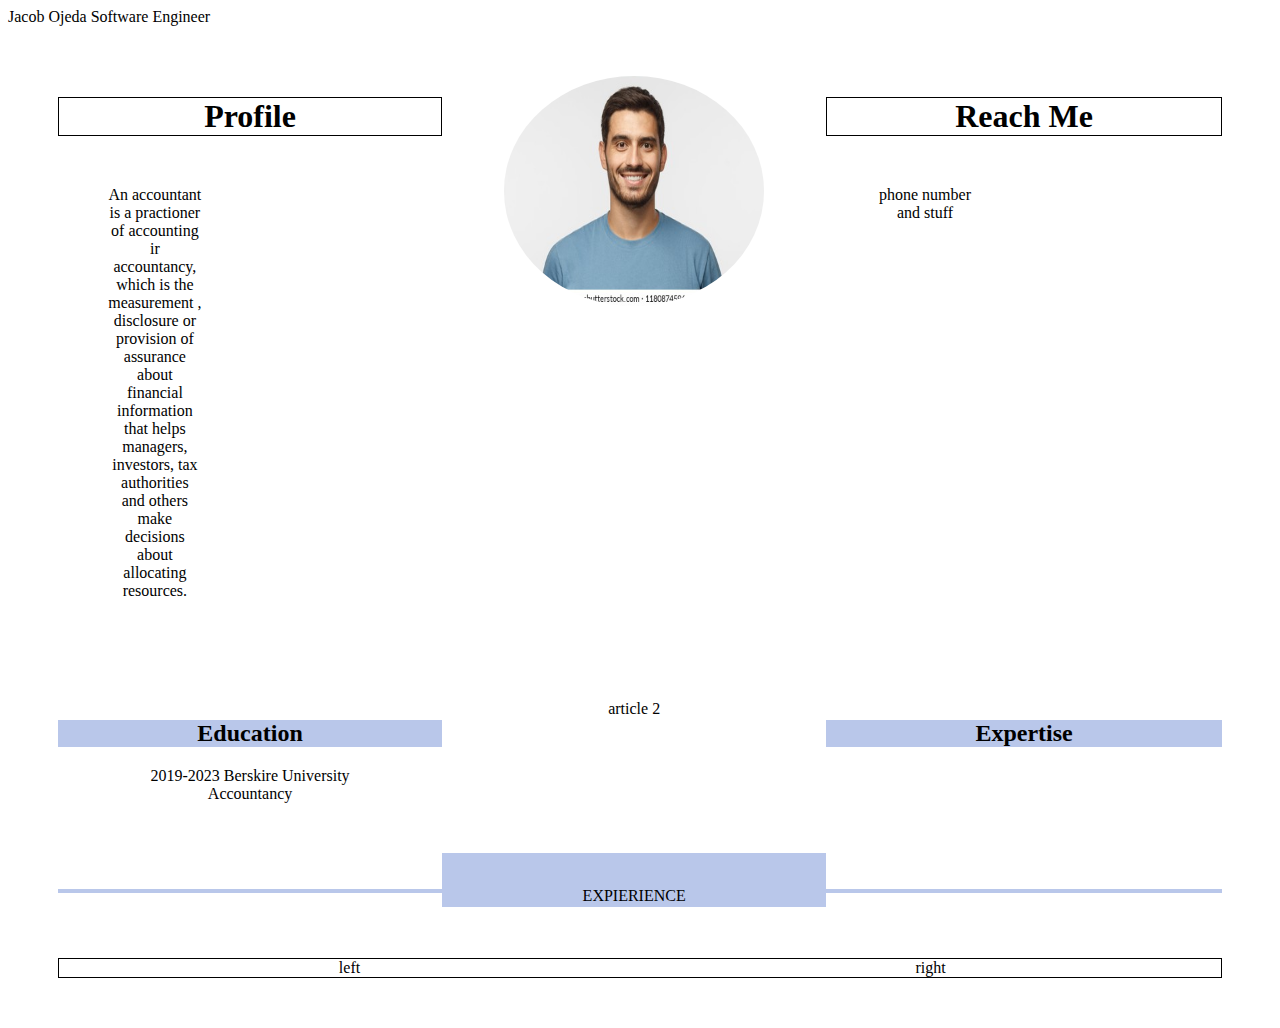
==== Resume/index.html @ f27d13d7 "Started the portfolio" ====
<!DOCTYPE html>
<html lang="en">
<head>
    <meta charset="UTF-8">
    <meta http-equiv="X-UA-Compatible" content="IE=edge">
    <meta name="viewport" content="width=device-width, initial-scale=1.0">
    <title>Jacob's Resume</title>
    <link rel="stylesheet" href="style.css">
</head>
<body>
    <header>
        Jacob Ojeda
        Software Engineer
    </header>

    <section>
    
        <article>
            <h1>
                Profile
            </h1>
            <section>
                An accountant is a practioner of accounting ir accountancy, which is the measurement
                , disclosure or provision of assurance about financial information that helps managers,
                investors, tax authorities and others make decisions about allocating resources.
            </section>
        </article>

        <article>
            <img class="image" src="stockphoto.jpg" alt="headshot">
        </article>

        <article>
            <h1>
                Reach Me
            </h1>
            <section>
                phone number and stuff
            </section>
        </article>

    </section>

    <section>

        <article>
            
            <h2>Education</h2>

            <div class="bold">
                2019-2023
                Berskire University
            </div>

            <div>
                Accountancy
            </div>
            
        </article>

        <article>
            article 2
        </article>
        
        <article>

            <h2>Expertise</h2>
            
        </article>

    </section>
   
    <section>
        <article class="side">

        </article>

        <article class="middle">
            EXPIERIENCE
        </article>

        <article class="side">

        </article>
    </section>

    <footer>
        <article>
            left
        </article>
        <article>
            right
        </article>
</body>
</html>
---- Resume/style.css ----
h1{
    border: 1px solid black;
}

h2{
    text-align: center;
    background-color: rgb(185, 199, 234);
}

section{
    
    display: grid;
    margin: 50px;
    grid-template-columns: 33% 33% 34%;
}

article{
    /* border: 1px solid black; */
    text-align: center;
}

footer{
    border: 1px solid black;
    margin: 50px;
    display: grid;
    grid-template-columns: 50% 50%;
}

.image{
    height: 230px;
    width: 260px;
    border-radius: 100%;
}

.side{
    background-color: rgb(185, 199, 234);
    height: 4px;
    margin-top: 36px;
    margin-bottom: 15px;
}

.middle{
    text-align: center;
    height: 20px;
    background-color: rgb(185, 199, 234);
    padding-top: 34px;
}
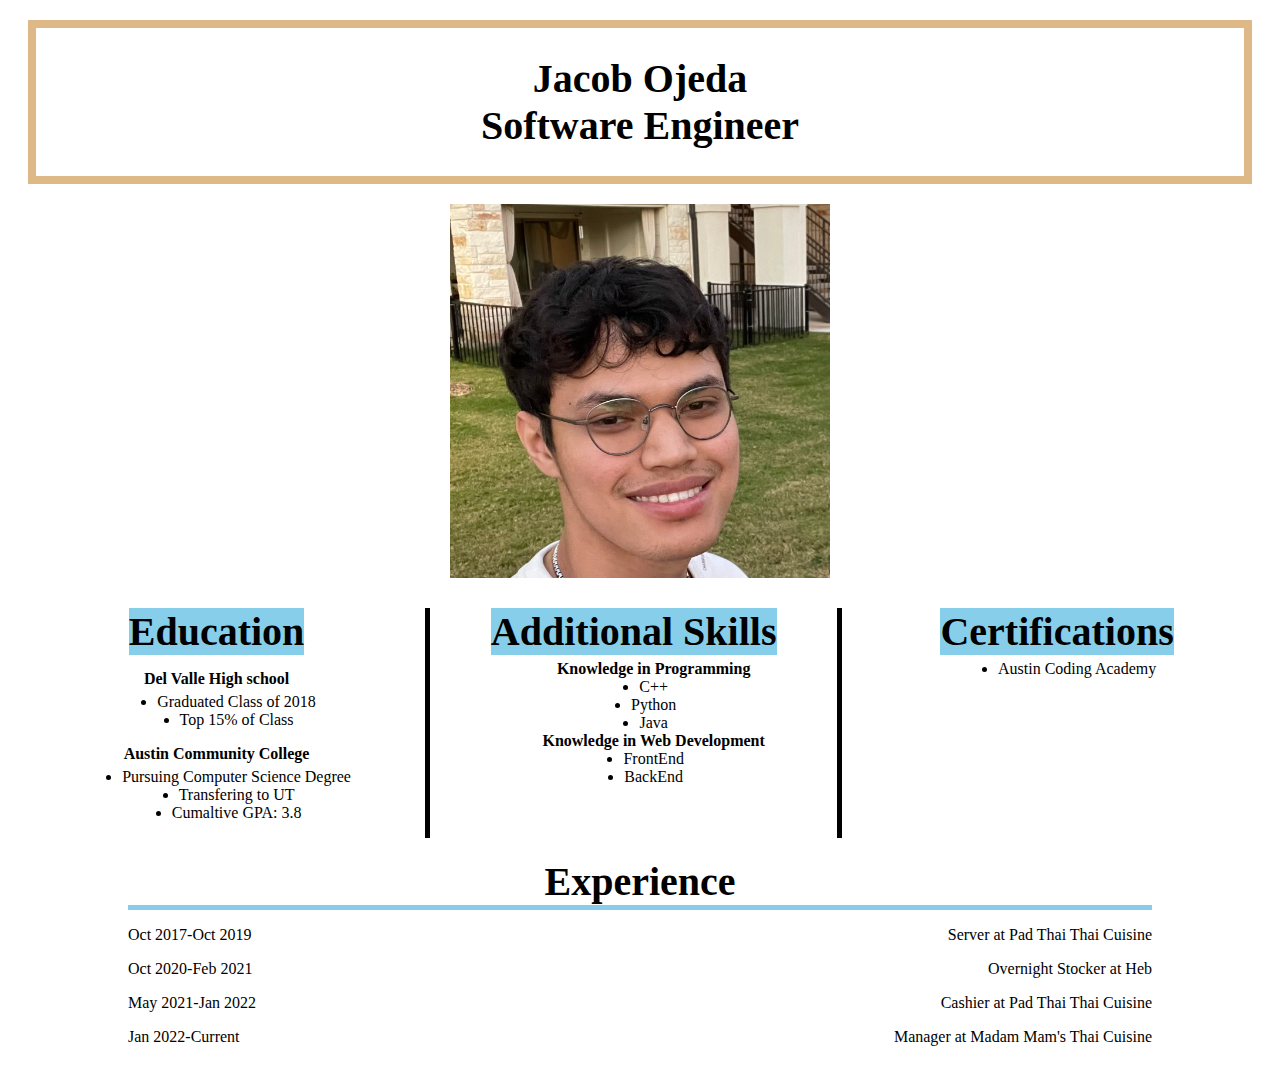
==== commit c133f614: "Continued Working on Resume" ====
--- a/Resume/index.html
+++ b/Resume/index.html
@@ -8,88 +8,110 @@
     <link rel="stylesheet" href="style.css">
 </head>
 <body>
-    <header>
-        Jacob Ojeda
-        Software Engineer
+    <header id="Top">
+        <h1>Jacob Ojeda <br>Software Engineer</h1>
+        
     </header>
+    
+        <img src="JacobPhoto.jpg" alt="Headshot of Jacob" id="Image">
 
-    <section>
     
+
+    <section id="Info">
+
         <article>
-            <h1>
-                Profile
-            </h1>
-            <section>
-                An accountant is a practioner of accounting ir accountancy, which is the measurement
-                , disclosure or provision of assurance about financial information that helps managers,
-                investors, tax authorities and others make decisions about allocating resources.
-            </section>
+            <h2>
+                Education
+            </h2>
+            <header id="Education">
+                Del Valle High school
+            </header>
+            <ul>
+                <li>
+                    Graduated Class of 2018
+                </li>
+                <li>
+                    Top 15% of Class
+                </li>
+            </ul>
+
+            <header id="Education">
+                Austin Community College
+            </header>
+            <ul>
+                <li>
+                    Pursuing Computer Science Degree
+                </li>
+                <li>
+                    Transfering to UT
+                </li>
+                <li>
+                    Cumaltive GPA: 3.8
+                </li>
+            </ul>
+        </article>
+            
+        <article id="middle">
+            <h2>
+                Additional Skills
+            </h2>
+            <ul>
+                <b>Knowledge in Programming</b> 
+                <li>
+                    C++
+                </li>
+                <li>
+                    Python
+                </li>
+                <li>
+                    Java
+
+                </li>
+                
+                <b>Knowledge in Web Development</b>
+        
+                <li>
+                    FrontEnd
+                </li>
+                <li>
+                    BackEnd
+                </li>
+            </ul>
         </article>
 
         <article>
-            <img class="image" src="stockphoto.jpg" alt="headshot">
-        </article>
-
-        <article>
-            <h1>
-                Reach Me
-            </h1>
-            <section>
-                phone number and stuff
-            </section>
+            <h2>
+                Certifications
+            </h2>
+            <ul>
+                <li>
+                    Austin Coding Academy
+                </li>
+            </ul>
         </article>
 
     </section>
 
-    <section>
+    <section id="Experience">
+        <h3>Experience</h3>
 
-        <article>
-            
-            <h2>Education</h2>
-
-            <div class="bold">
-                2019-2023
-                Berskire University
+        <div id="container">
+            <div class="Time">
+                <p>Oct 2017-Oct 2019</p> 
+                <p>Oct 2020-Feb 2021</p>
+                <p>May 2021-Jan 2022</p>
+                <p>Jan 2022-Current</p>
             </div>
 
-            <div>
-                Accountancy
+            <div class="Place">
+                <p>Server at Pad Thai Thai Cuisine</p>
+                <p>Overnight Stocker at Heb</p>
+                <p>Cashier at Pad Thai Thai Cuisine</p>
+                <p>Manager at Madam Mam's Thai Cuisine</p>
             </div>
-            
-        </article>
-
-        <article>
-            article 2
-        </article>
-        
-        <article>
-
-            <h2>Expertise</h2>
-            
-        </article>
 
     </section>
-   
-    <section>
-        <article class="side">
 
-        </article>
 
-        <article class="middle">
-            EXPIERIENCE
-        </article>
 
-        <article class="side">
-
-        </article>
-    </section>
-
-    <footer>
-        <article>
-            left
-        </article>
-        <article>
-            right
-        </article>
 </body>
-</html>--- a/Resume/style.css
+++ b/Resume/style.css
@@ -1,49 +1,81 @@
 
 
-h1{
-    border: 1px solid black;
+#Image{
+    display: block;
+    margin-left: auto;
+    margin-right: auto;
+    width: 30%;
+    margin-bottom: 30px;
 }
 
+
+#Top{
+    margin: 20px;
+    font-size: 30pt;
+    text-align: center;
+    border: burlywood solid 8px;
+}
+h1{
+    font-size: 30pt;
+}
 h2{
-    text-align: center;
-    background-color: rgb(185, 199, 234);
+    width: fit-content;
+    background-color: skyblue;
+    font-size: 30pt;
+    margin: 0 auto;
 }
 
-section{
-    
+#Info{
+    text-align: center;
+
     display: grid;
-    margin: 50px;
     grid-template-columns: 33% 33% 34%;
 }
 
-article{
-    /* border: 1px solid black; */
+#middle{
+    border-right: solid black 5px;
+    border-left: solid black 5px;
+}
+
+#Education{
+    font-weight: bold;
+    margin-top: 15px;
+}
+
+ul{
+    padding-top: 5px;
+    margin-top: 0;
+}
+
+li{
+    width: fit-content;
+    margin: 0 auto;
+}
+
+#Experience{
+    margin-top: 20px;
     text-align: center;
 }
 
-footer{
-    border: 1px solid black;
-    margin: 50px;
-    display: grid;
-    grid-template-columns: 50% 50%;
+h3{
+    width: 80vw;
+    border-bottom: skyblue solid 5px;
+    font-size: 30pt;
+    margin: 0 auto;
 }
 
-.image{
-    height: 230px;
-    width: 260px;
-    border-radius: 100%;
+#container
+{
+    margin: 0 auto;
+    width: 80vw;
+    display:  grid;
+    grid-template-columns: 25% 75%;
 }
 
-.side{
-    background-color: rgb(185, 199, 234);
-    height: 4px;
-    margin-top: 36px;
-    margin-bottom: 15px;
+.Time{
+    text-align: left;
 }
 
-.middle{
-    text-align: center;
-    height: 20px;
-    background-color: rgb(185, 199, 234);
-    padding-top: 34px;
-}
+.Place{
+    text-align: right;
+}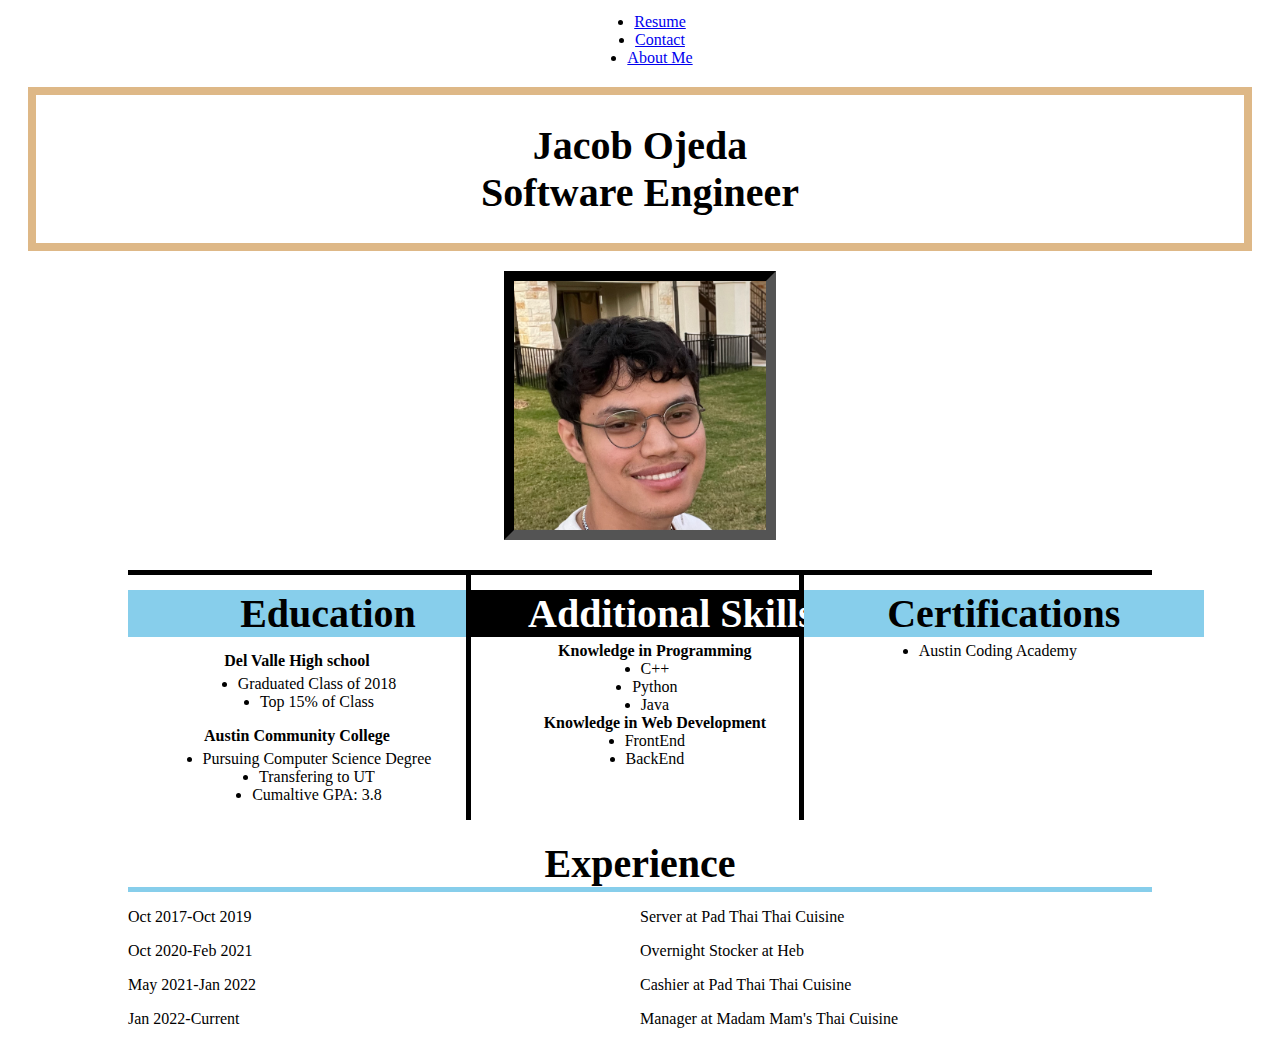
==== commit 0979a43a: "Worked on Resume and Nav Bar" ====
--- a/Resume/index.html
+++ b/Resume/index.html
@@ -8,6 +8,16 @@
     <link rel="stylesheet" href="style.css">
 </head>
 <body>
+
+    <nav>
+        <ul>
+            <li><a href="../Resume/index.html">Resume</a></li>
+            <li><a href="../Contact/contact.html">Contact</a></li>
+            <li><a href="../AboutMe/About.html">About Me</a></li>
+        </ul>
+    </nav>
+
+
     <header id="Top">
         <h1>Jacob Ojeda <br>Software Engineer</h1>
         
@@ -109,6 +119,7 @@
                 <p>Cashier at Pad Thai Thai Cuisine</p>
                 <p>Manager at Madam Mam's Thai Cuisine</p>
             </div>
+        </div>
 
     </section>
 
--- a/Resume/style.css
+++ b/Resume/style.css
@@ -1,10 +1,11 @@
 
 
 #Image{
+    border: inset black 10px;
     display: block;
     margin-left: auto;
     margin-right: auto;
-    width: 30%;
+    width: 20%;
     margin-bottom: 30px;
 }
 
@@ -19,22 +20,33 @@
     font-size: 30pt;
 }
 h2{
-    width: fit-content;
+    width: 400px;
     background-color: skyblue;
     font-size: 30pt;
     margin: 0 auto;
 }
 
+article{
+    padding-top: 15px;
+}
+
 #Info{
+    width: 80vw;
+    border-top: solid black 5px;
     text-align: center;
-
     display: grid;
     grid-template-columns: 33% 33% 34%;
+    margin: 0 auto;
 }
 
 #middle{
     border-right: solid black 5px;
     border-left: solid black 5px;
+}
+
+#middle>h2{
+    background-color: black;
+    color: white;
 }
 
 #Education{
@@ -69,7 +81,7 @@
     margin: 0 auto;
     width: 80vw;
     display:  grid;
-    grid-template-columns: 25% 75%;
+    grid-template-columns: 50% 50%;
 }
 
 .Time{
@@ -77,5 +89,5 @@
 }
 
 .Place{
-    text-align: right;
+    text-align: left;
 }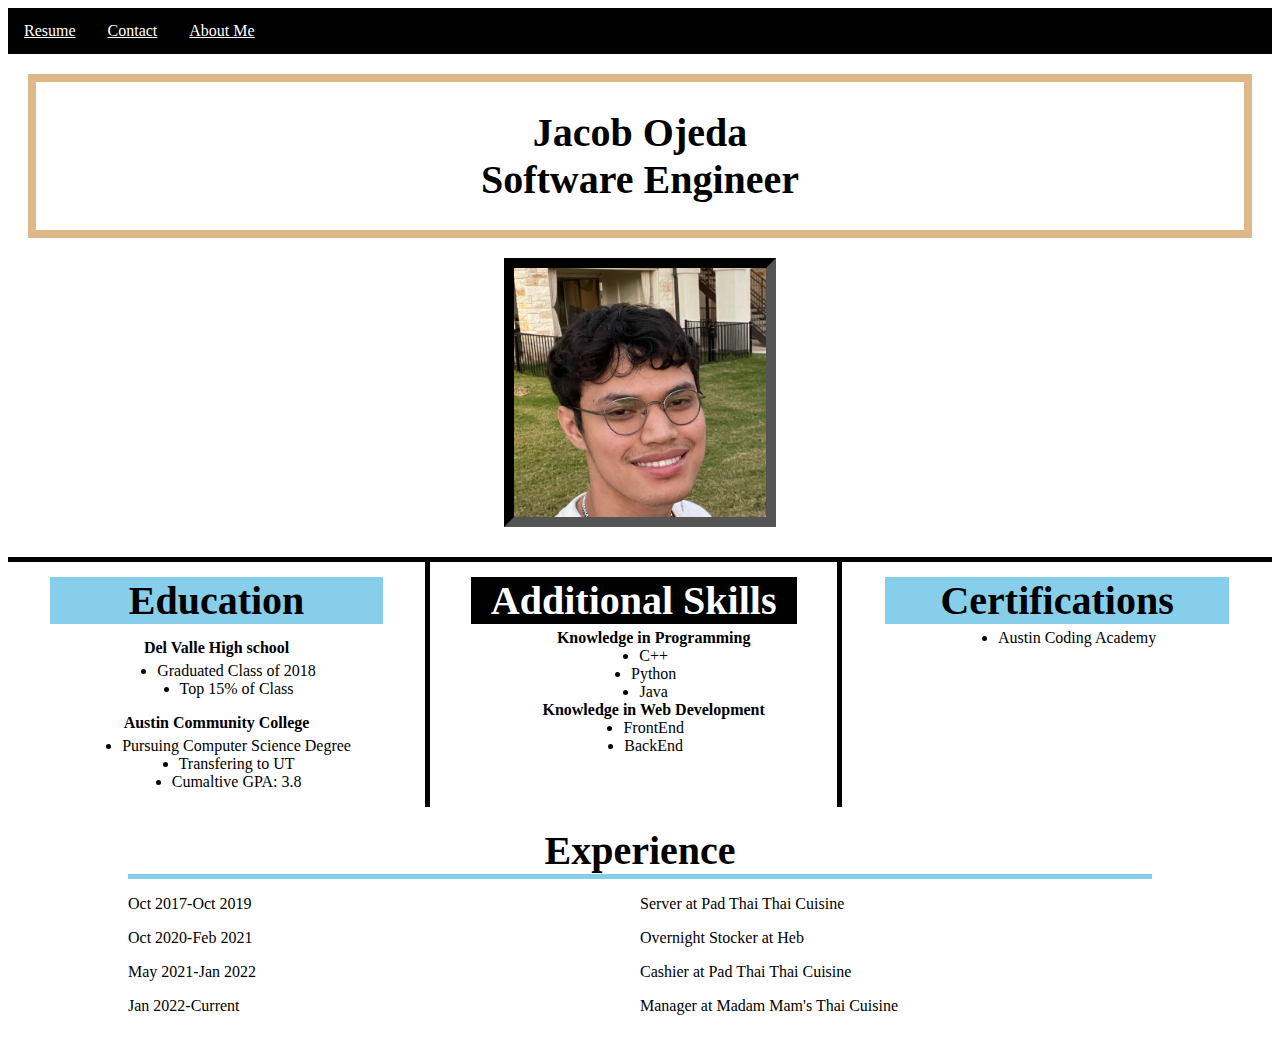
==== commit 6b778e46: "Continued working on nav bar" ====
--- a/Resume/index.html
+++ b/Resume/index.html
@@ -10,7 +10,7 @@
 <body>
 
     <nav>
-        <ul>
+        <ul id="Navigation">
             <li><a href="../Resume/index.html">Resume</a></li>
             <li><a href="../Contact/contact.html">Contact</a></li>
             <li><a href="../AboutMe/About.html">About Me</a></li>
--- a/Resume/style.css
+++ b/Resume/style.css
@@ -20,7 +20,7 @@
     font-size: 30pt;
 }
 h2{
-    width: 400px;
+    width: 80%;
     background-color: skyblue;
     font-size: 30pt;
     margin: 0 auto;
@@ -31,7 +31,6 @@
 }
 
 #Info{
-    width: 80vw;
     border-top: solid black 5px;
     text-align: center;
     display: grid;
@@ -57,6 +56,30 @@
 ul{
     padding-top: 5px;
     margin-top: 0;
+}
+
+
+#Navigation{
+    list-style:none;
+    margin: 0;
+    padding: 0;
+    overflow:hidden;
+    background-color: black;
+}
+
+#Navigation>li{
+    float: left;
+}
+
+li a{
+    display: block;
+    color: white;
+    text-align: center;
+    padding: 14px 16px;
+}
+
+li a:hover{
+    color: blue;
 }
 
 li{
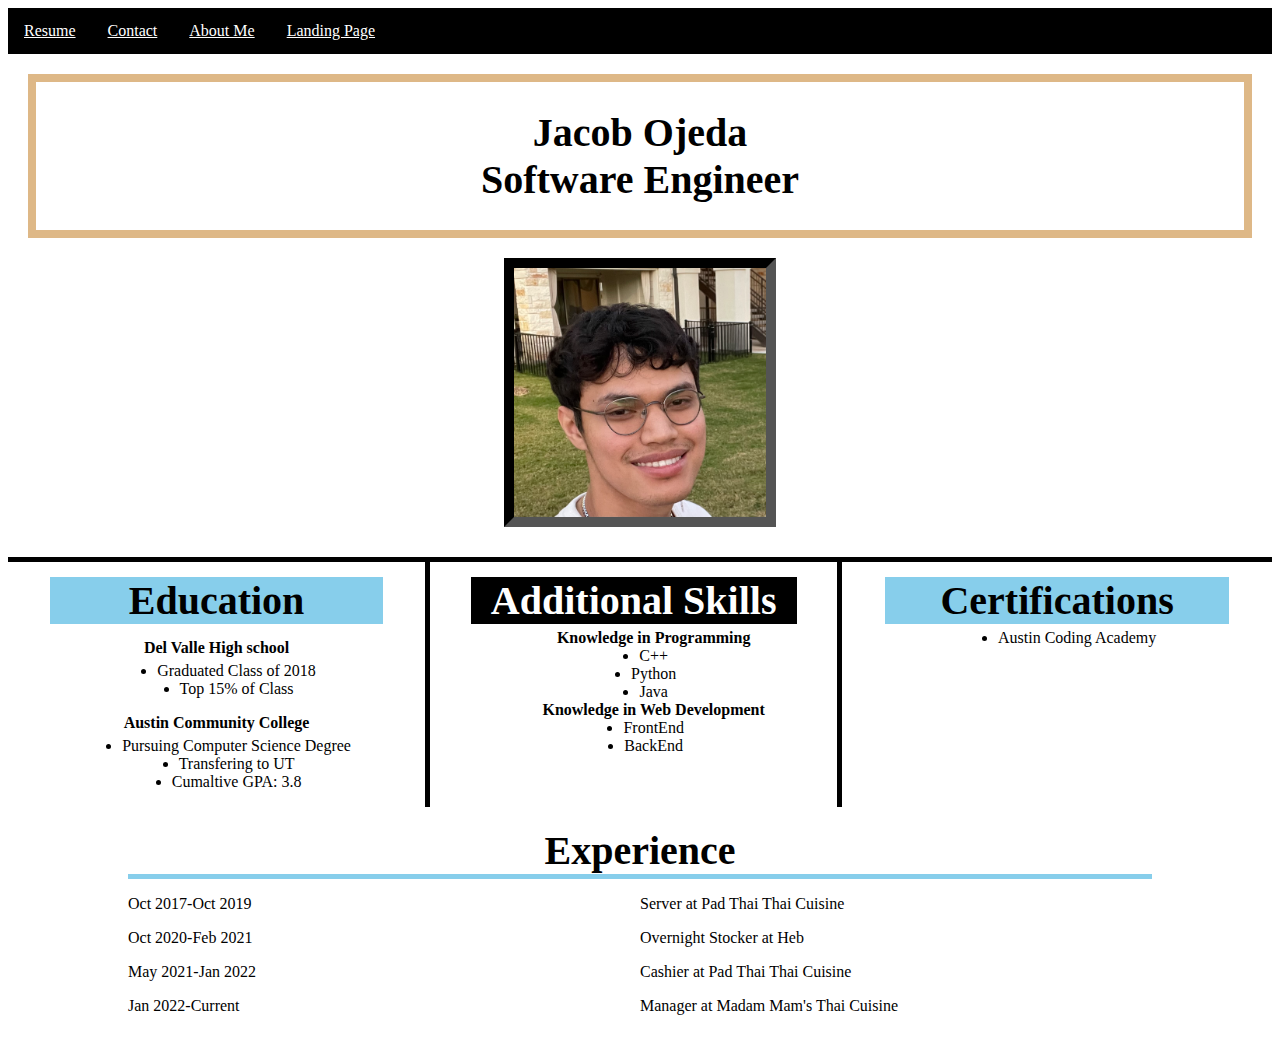
==== commit 67b6f9cd: "Finished portfolio" ====
--- a/Resume/index.html
+++ b/Resume/index.html
@@ -14,6 +14,7 @@
             <li><a href="../Resume/index.html">Resume</a></li>
             <li><a href="../Contact/contact.html">Contact</a></li>
             <li><a href="../AboutMe/About.html">About Me</a></li>
+            <li><a href="../Landing Page/Landing.html">Landing Page</a></li>
         </ul>
     </nav>
 
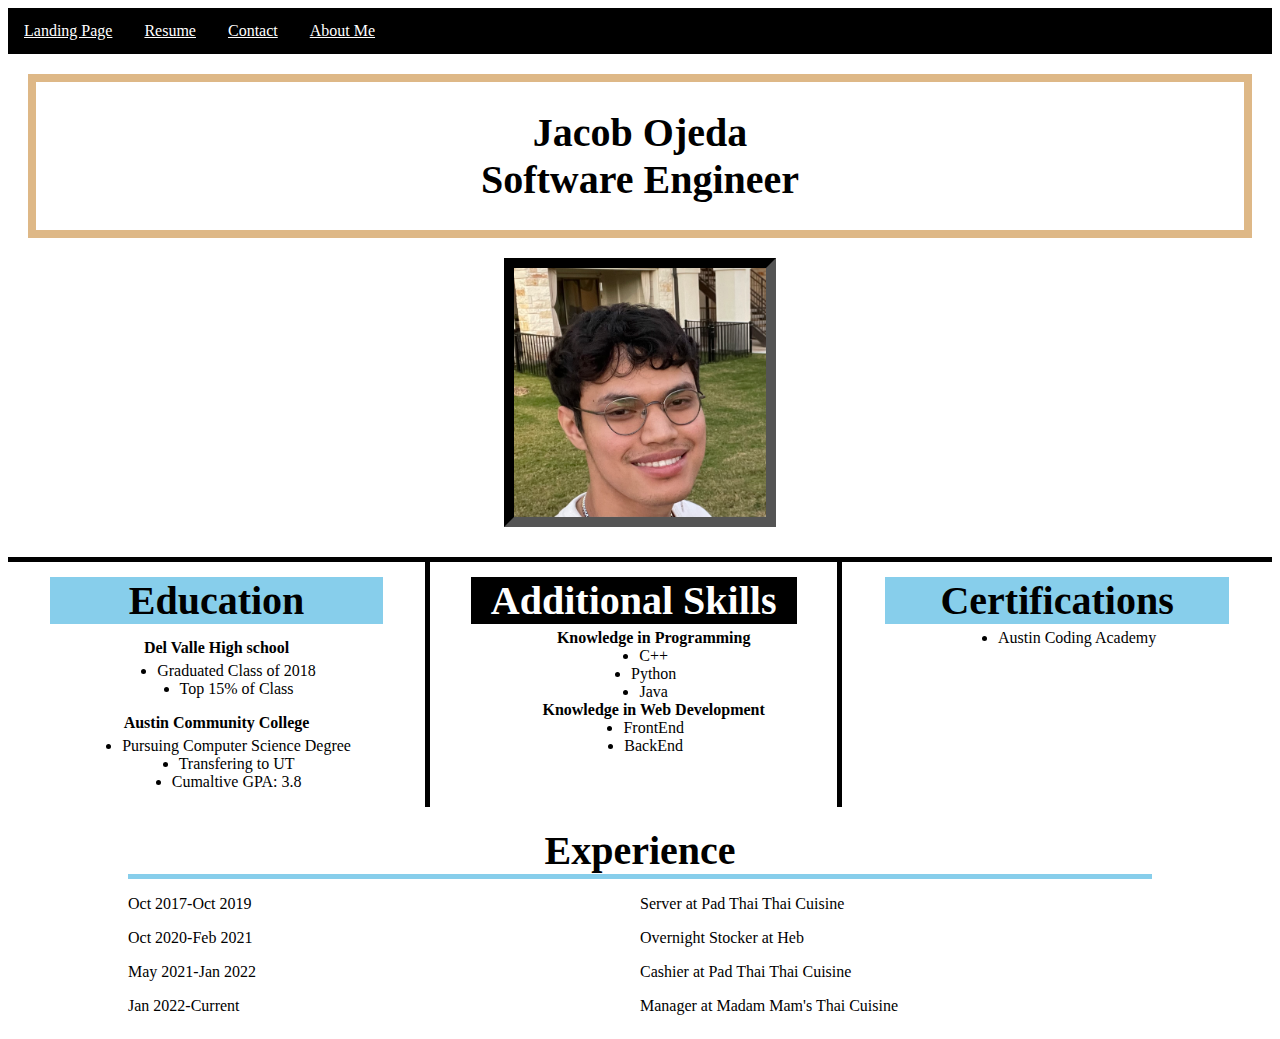
==== commit 11d5df2c: "Rearranged the nav" ====
--- a/Resume/index.html
+++ b/Resume/index.html
@@ -11,10 +11,10 @@
 
     <nav>
         <ul id="Navigation">
+            <li><a href="../Landing Page/Landing.html">Landing Page</a></li>
             <li><a href="../Resume/index.html">Resume</a></li>
             <li><a href="../Contact/contact.html">Contact</a></li>
             <li><a href="../AboutMe/About.html">About Me</a></li>
-            <li><a href="../Landing Page/Landing.html">Landing Page</a></li>
         </ul>
     </nav>
 
